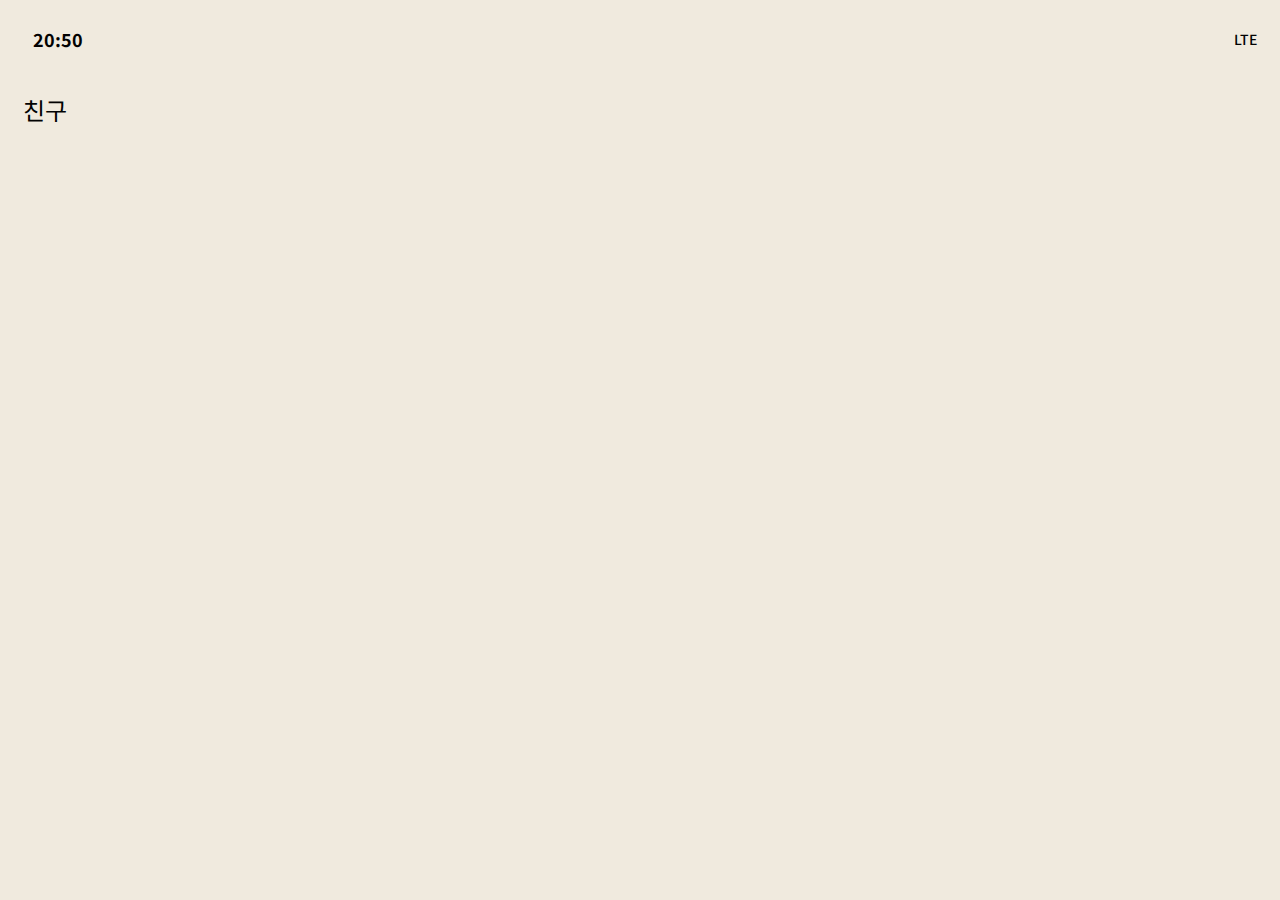
==== index.html @ 857256e9 "kakao-clone" ====
<!DOCTYPE html>
<html>
    <head>
        <title>Kokoa Tribe</title>
        <meta charset="UTF-8" />
        <link rel="stylesheet" href="css/styles.css" />
        <link
            rel="stylesheet"
            href="https://use.fontawesome.com/releases/v5.7.2/css/all.css"
            integrity="sha384-fnmOCqbTlWIlj8LyTjo7mOUStjsKC4pOpQbqyi7RrhN7udi9RwhKkMHpvLbHG9Sr"
            crossorigin="anonymous"
        />
    </head>

    <body>
        <!-- 상태바 -->

        <div class="status-bar">
            <div class="status-bar__column">
                <span class="clock">20:50</span>
            </div>

            <div class="status-bar__column">
                <i class="fas fa-signal"></i>
                <span class="lte">LTE</span>
                <i class="fas fa-battery-three-quarters"></i>
            </div>
        </div>

        <!-- 헤더 -->

        <header class="header">
            <div class="header__column">
                <span class="header-title">
                    친구
                </span>
            </div>

            <div class="header__column">
                <i class="fas fa-search"></i>
                <i class="far fa-plus-square"></i>
                <i class="fas fa-headphones-alt"></i>
                <i class="fas fa-cog"></i>
            </div>
        </header>
    </body>
</html>
---- css/styles.css ----
@import url("https://fonts.googleapis.com/css?family=Noto+Sans+KR:100,300,400,500,700,900&display=swap&subset=korean");
@import "reset.css";
@import "status-bar.css";
@import "header.css";

* {
    box-sizing: border-box;
}

body {
    background-color: #f0eade;
    color: #020202;
    font-family: "Noto Sans KR";
    padding: 20px;
}
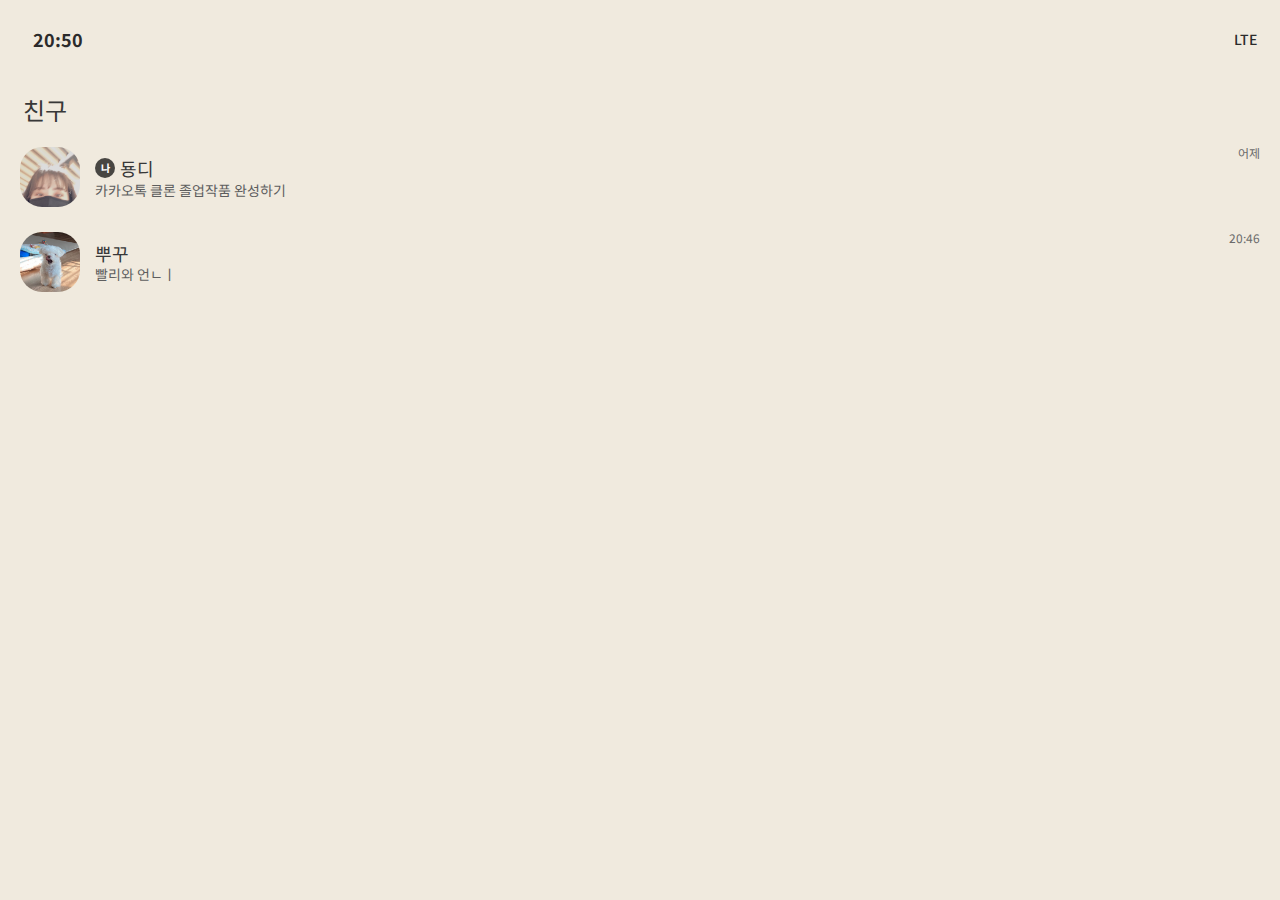
==== commit d3aa18be: "200225 작업" ====
--- a/index.html
+++ b/index.html
@@ -1,7 +1,7 @@
 <!DOCTYPE html>
 <html>
     <head>
-        <title>Kokoa Tribe</title>
+        <title>Dyongdi's KoKoa Challenge</title>
         <meta charset="UTF-8" />
         <link rel="stylesheet" href="css/styles.css" />
         <link
@@ -43,5 +43,41 @@
                 <i class="fas fa-cog"></i>
             </div>
         </header>
+
+        <!-- 채팅방 -->
+
+        <div class="preview-box">
+            <div class="preview-box__preview">
+                <div class="avatar-me"></div>
+
+                <div class="friend-box">
+                    <div class="friend-box-me">
+                        <div class="me-badge">나</div>
+                        <div class="friend-name">둉디</div>
+                    </div>
+
+                    <div class="message-preview">
+                        카카오톡 클론 졸업작품 완성하기
+                    </div>
+                </div>
+            </div>
+
+            <div class="preview-box__timestamp">어제</div>
+        </div>
+
+        <div class="preview-box">
+            <div class="preview-box__preview">
+                <div class="avatar-friend"></div>
+
+                <div class="friend-box">
+                    <div class="friend-name">뿌꾸</div>
+                    <div class="message-preview">
+                        빨리와 언ㄴㅣ
+                    </div>
+                </div>
+            </div>
+
+            <div class="preview-box__timestamp">20:46</div>
+        </div>
     </body>
 </html>
--- a/css/styles.css
+++ b/css/styles.css
@@ -2,6 +2,7 @@
 @import "reset.css";
 @import "status-bar.css";
 @import "header.css";
+@import "preview-box.css";
 
 * {
     box-sizing: border-box;
